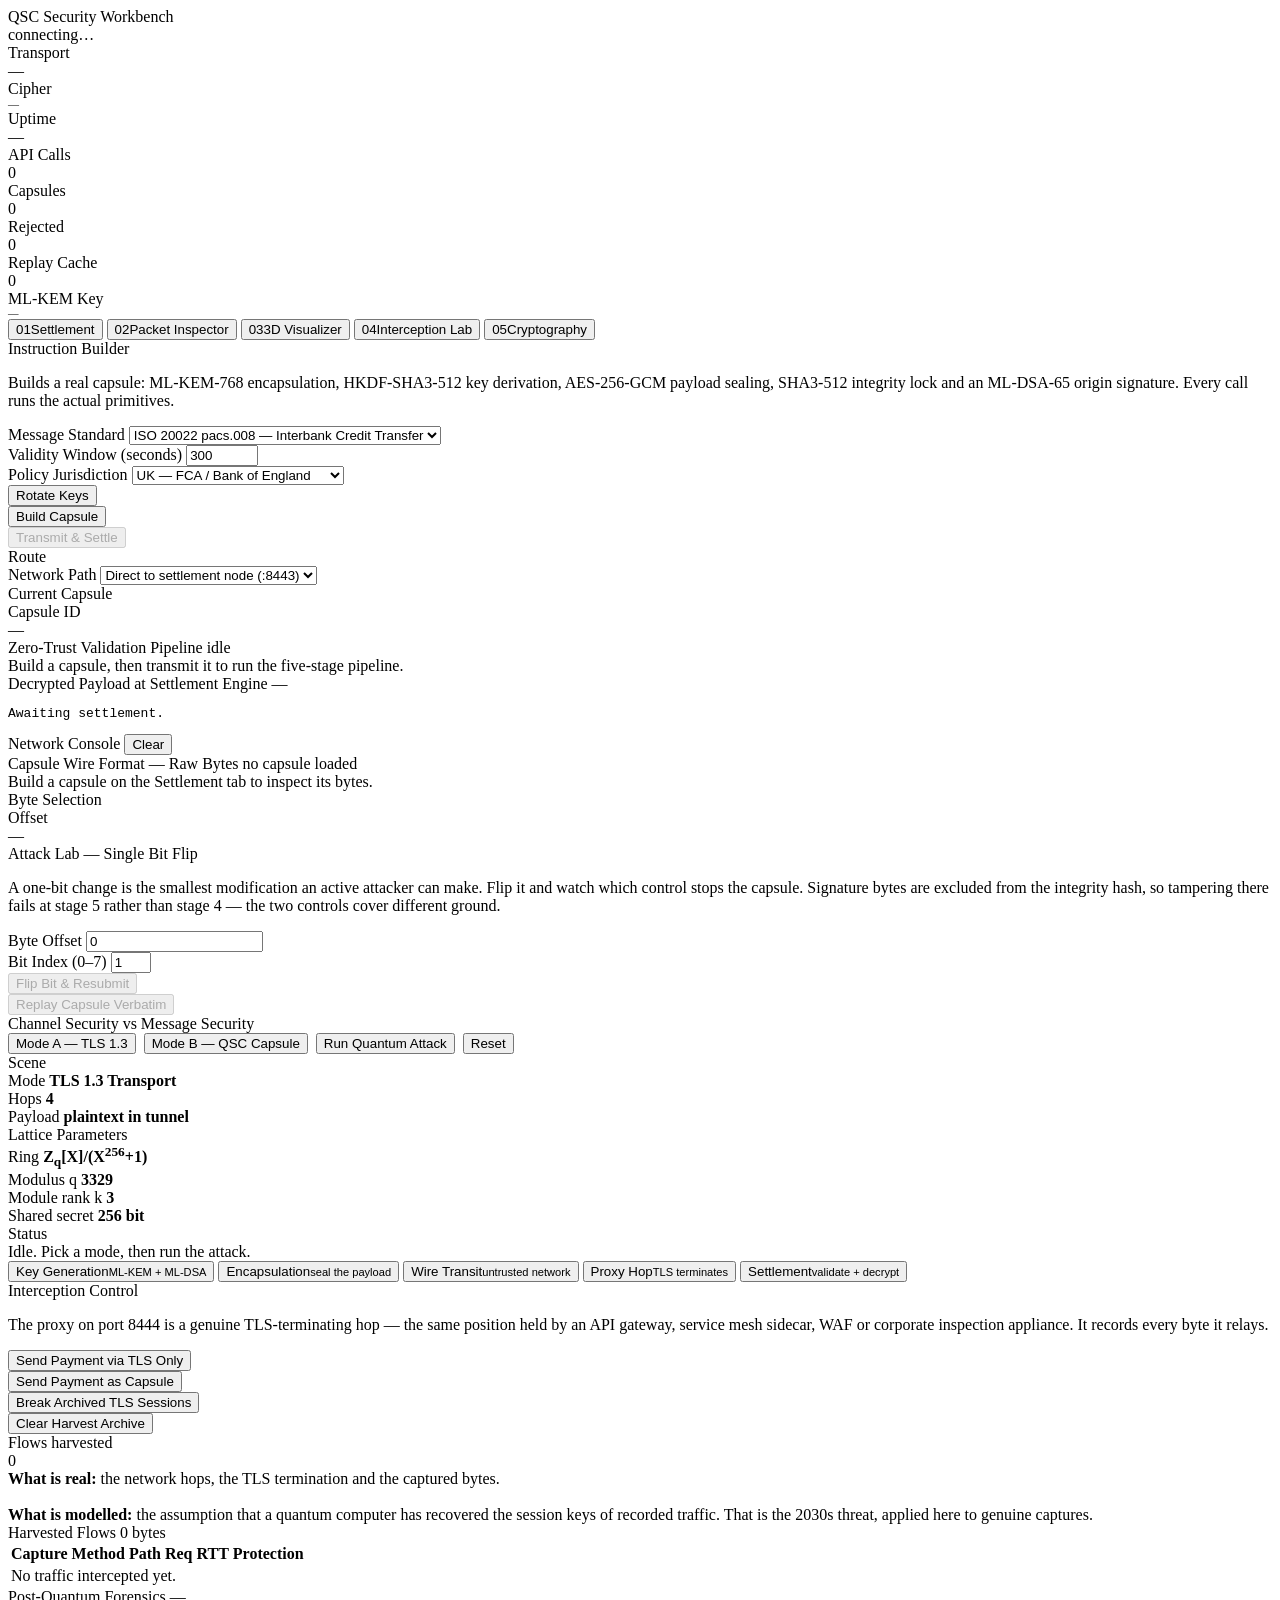
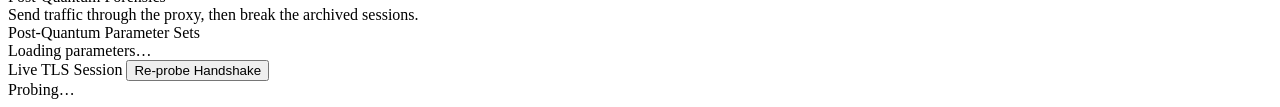
==== src/frontend/index.html @ 4dfcb510 "added workbench shell and terminal styling" ====
<!DOCTYPE html>
<html lang="en">
<head>
<meta charset="utf-8">
<meta name="viewport" content="width=device-width, initial-scale=1">
<title>QSC Security Workbench</title>
<link rel="stylesheet" href="/static/css/terminal.css">
<link rel="icon" href="data:image/svg+xml,<svg xmlns='http://www.w3.org/2000/svg' viewBox='0 0 16 16'><rect width='16' height='16' fill='%230a0c10'/><rect x='3' y='3' width='10' height='10' fill='none' stroke='%2310b981' stroke-width='1.5'/></svg>">
</head>
<body>

<!-- ===================== MASTHEAD ===================== -->
<header class="masthead">
  <div class="masthead__identity">
    <div class="masthead__title">QSC Security Workbench</div>
    <div class="masthead__subtitle" id="node-id">connecting&hellip;</div>
  </div>
  <div class="masthead__stats">
    <div class="stat">
      <div class="stat__label">Transport</div>
      <div class="stat__value stat__value--green" id="stat-tls"><span class="dot"></span>&mdash;</div>
    </div>
    <div class="stat">
      <div class="stat__label">Cipher</div>
      <div class="stat__value" id="stat-cipher" style="font-size:11px">&mdash;</div>
    </div>
    <div class="stat">
      <div class="stat__label">Uptime</div>
      <div class="stat__value" id="stat-uptime">&mdash;</div>
    </div>
    <div class="stat">
      <div class="stat__label">API Calls</div>
      <div class="stat__value stat__value--blue" id="stat-requests">0</div>
    </div>
    <div class="stat">
      <div class="stat__label">Capsules</div>
      <div class="stat__value" id="stat-capsules">0</div>
    </div>
    <div class="stat">
      <div class="stat__label">Rejected</div>
      <div class="stat__value stat__value--red" id="stat-rejected">0</div>
    </div>
    <div class="stat">
      <div class="stat__label">Replay Cache</div>
      <div class="stat__value stat__value--amber" id="stat-replay">0</div>
    </div>
    <div class="stat">
      <div class="stat__label">ML-KEM Key</div>
      <div class="stat__value" id="stat-kemfp" style="font-size:10.5px">&mdash;</div>
    </div>
  </div>
</header>

<!-- ===================== TABS ===================== -->
<nav class="tabs" role="tablist">
  <button class="tab" role="tab" data-view="settlement" aria-selected="true"><span class="tab__index">01</span>Settlement</button>
  <button class="tab" role="tab" data-view="inspector"  aria-selected="false"><span class="tab__index">02</span>Packet Inspector</button>
  <button class="tab" role="tab" data-view="visualizer" aria-selected="false"><span class="tab__index">03</span>3D Visualizer</button>
  <button class="tab" role="tab" data-view="intercept"  aria-selected="false"><span class="tab__index">04</span>Interception Lab</button>
  <button class="tab" role="tab" data-view="crypto"     aria-selected="false"><span class="tab__index">05</span>Cryptography</button>
</nav>

<main>

  <!-- ============ 01 SETTLEMENT ============ -->
  <section class="view is-active" id="view-settlement">
    <div class="grid grid--sidebar">

      <div class="panel">
        <div class="panel__head"><span class="panel__title">Instruction Builder</span></div>
        <div class="panel__body">
          <p class="section-note">
            Builds a real capsule: ML-KEM-768 encapsulation, HKDF-SHA3-512 key
            derivation, AES-256-GCM payload sealing, SHA3-512 integrity lock and
            an ML-DSA-65 origin signature. Every call runs the actual primitives.
          </p>

          <div class="field">
            <label class="field__label" for="payload-kind">Message Standard</label>
            <select id="payload-kind">
              <option value="pacs008">ISO 20022 pacs.008 &mdash; Interbank Credit Transfer</option>
              <option value="mt103">SWIFT MT103 &mdash; Customer Credit Transfer</option>
              <option value="card">Card Authorisation Record (PCI DSS)</option>
            </select>
          </div>

          <div class="field">
            <label class="field__label" for="ttl">Validity Window (seconds)</label>
            <input type="number" id="ttl" value="300" min="5" max="86400">
          </div>

          <div class="field">
            <label class="field__label" for="jurisdiction">Policy Jurisdiction</label>
            <select id="jurisdiction">
              <option value="UK">UK &mdash; FCA / Bank of England</option>
              <option value="EU">EU &mdash; ECB / TARGET2</option>
              <option value="US">US &mdash; Federal Reserve / CHIPS</option>
              <option value="IN">IN &mdash; RBI</option>
            </select>
          </div>

          <div class="btn-row">
            <button class="btn" id="btn-keys">Rotate Keys</button>
          </div>
          <div class="btn-row">
            <button class="btn btn--primary" id="btn-build">Build Capsule</button>
          </div>
          <div class="btn-row">
            <button class="btn btn--go" id="btn-settle" disabled>Transmit &amp; Settle</button>
          </div>

          <div class="divider"></div>
          <div class="split-head"><span>Route</span></div>
          <div class="field">
            <label class="field__label" for="route">Network Path</label>
            <select id="route">
              <option value="direct">Direct to settlement node (:8443)</option>
              <option value="proxy">Via interception proxy (:8444)</option>
            </select>
          </div>

          <div class="divider"></div>
          <div class="split-head"><span>Current Capsule</span></div>
          <div class="kv" id="capsule-summary">
            <div class="kv__k">Capsule ID</div><div class="kv__v">&mdash;</div>
          </div>
        </div>
      </div>

      <div class="panel">
        <div class="panel__head">
          <span class="panel__title">Zero-Trust Validation Pipeline</span>
          <span class="panel__meta" id="settle-status">idle</span>
        </div>
        <div class="panel__body panel__body--flush">
          <div id="stage-list">
            <div class="empty">Build a capsule, then transmit it to run the five-stage pipeline.</div>
          </div>
        </div>
        <div class="panel__head" style="border-top:1px solid var(--border)">
          <span class="panel__title">Decrypted Payload at Settlement Engine</span>
          <span class="panel__meta" id="decrypt-meta">&mdash;</span>
        </div>
        <div class="panel__body">
          <pre class="code" id="decrypted-output">Awaiting settlement.</pre>
        </div>
        <div class="panel__head" style="border-top:1px solid var(--border)">
          <span class="panel__title">Network Console</span>
          <button class="btn btn--inline" id="btn-clear-log">Clear</button>
        </div>
        <div class="panel__body panel__body--flush" style="max-height:210px">
          <div class="log" id="net-log"></div>
        </div>
      </div>
    </div>
  </section>

  <!-- ============ 02 PACKET INSPECTOR ============ -->
  <section class="view" id="view-inspector">
    <div class="grid grid--wide-left">

      <div class="panel">
        <div class="panel__head">
          <span class="panel__title">Capsule Wire Format &mdash; Raw Bytes</span>
          <span class="panel__meta" id="hex-meta">no capsule loaded</span>
        </div>
        <div class="legend" id="hex-legend"></div>
        <div class="panel__body panel__body--flush">
          <div class="hex" id="hex-view">
            <div class="empty">Build a capsule on the Settlement tab to inspect its bytes.</div>
          </div>
        </div>
      </div>

      <div class="panel">
        <div class="panel__head"><span class="panel__title">Byte Selection</span></div>
        <div class="panel__body">
          <div class="kv" id="byte-detail">
            <div class="kv__k">Offset</div><div class="kv__v">&mdash;</div>
          </div>
        </div>

        <div class="panel__head" style="border-top:1px solid var(--border)">
          <span class="panel__title">Attack Lab &mdash; Single Bit Flip</span>
        </div>
        <div class="panel__body">
          <p class="section-note">
            A one-bit change is the smallest modification an active attacker can make.
            Flip it and watch which control stops the capsule. Signature bytes are
            excluded from the integrity hash, so tampering there fails at stage 5
            rather than stage 4 &mdash; the two controls cover different ground.
          </p>
          <div class="field">
            <label class="field__label" for="flip-offset">Byte Offset</label>
            <input type="number" id="flip-offset" value="0" min="0">
          </div>
          <div class="field">
            <label class="field__label" for="flip-bit">Bit Index (0&ndash;7)</label>
            <input type="number" id="flip-bit" value="1" min="0" max="7">
          </div>
          <div class="btn-row">
            <button class="btn btn--danger" id="btn-flip" disabled>Flip Bit &amp; Resubmit</button>
          </div>
          <div class="btn-row">
            <button class="btn" id="btn-replay" disabled>Replay Capsule Verbatim</button>
          </div>
          <div id="attack-result"></div>
        </div>
      </div>
    </div>
  </section>

  <!-- ============ 03 3D VISUALIZER ============ -->
  <section class="view" id="view-visualizer">
    <div style="display:flex; flex-direction:column; height:100%">
      <div class="panel" style="flex:1 1 auto; min-height:0">
        <div class="panel__head">
          <span class="panel__title">Channel Security vs Message Security</span>
          <div style="display:flex; gap:8px; align-items:center">
            <button class="btn btn--inline" id="btn-mode-tls">Mode A &mdash; TLS 1.3</button>
            <button class="btn btn--inline" id="btn-mode-qsc">Mode B &mdash; QSC Capsule</button>
            <button class="btn btn--inline btn--danger" id="btn-attack">Run Quantum Attack</button>
            <button class="btn btn--inline" id="btn-reset3d">Reset</button>
          </div>
        </div>
        <div class="stage3d" id="stage3d">
          <div class="hud hud--tl">
            <div class="hud__title">Scene</div>
            <div>Mode <b id="hud-mode">TLS 1.3 Transport</b></div>
            <div>Hops <b id="hud-hops">4</b></div>
            <div>Payload <b id="hud-payload">plaintext in tunnel</b></div>
          </div>
          <div class="hud hud--tr">
            <div class="hud__title">Lattice Parameters</div>
            <div>Ring <b>Z<sub>q</sub>[X]/(X<sup>256</sup>+1)</b></div>
            <div>Modulus q <b>3329</b></div>
            <div>Module rank k <b>3</b></div>
            <div>Shared secret <b>256 bit</b></div>
          </div>
          <div class="hud hud--bl" id="hud-status">
            <div class="hud__title">Status</div>
            <div id="hud-status-text">Idle. Pick a mode, then run the attack.</div>
          </div>
        </div>
      </div>
      <div class="timeline" id="timeline">
        <button class="timeline__step is-active" data-step="0">Key Generation<small>ML-KEM + ML-DSA</small></button>
        <button class="timeline__step" data-step="1">Encapsulation<small>seal the payload</small></button>
        <button class="timeline__step" data-step="2">Wire Transit<small>untrusted network</small></button>
        <button class="timeline__step" data-step="3">Proxy Hop<small>TLS terminates</small></button>
        <button class="timeline__step" data-step="4">Settlement<small>validate + decrypt</small></button>
      </div>
    </div>
  </section>

  <!-- ============ 04 INTERCEPTION LAB ============ -->
  <section class="view" id="view-intercept">
    <div class="grid grid--sidebar">
      <div class="panel">
        <div class="panel__head"><span class="panel__title">Interception Control</span></div>
        <div class="panel__body">
          <p class="section-note">
            The proxy on port 8444 is a genuine TLS-terminating hop &mdash; the same
            position held by an API gateway, service mesh sidecar, WAF or corporate
            inspection appliance. It records every byte it relays.
          </p>
          <div class="btn-row">
            <button class="btn" id="btn-send-legacy">Send Payment via TLS Only</button>
          </div>
          <div class="btn-row">
            <button class="btn" id="btn-send-capsule">Send Payment as Capsule</button>
          </div>
          <div class="btn-row">
            <button class="btn btn--danger" id="btn-quantum">Break Archived TLS Sessions</button>
          </div>
          <div class="btn-row">
            <button class="btn" id="btn-clear-captures">Clear Harvest Archive</button>
          </div>
          <div class="divider"></div>
          <div class="kv" id="harvest-stats">
            <div class="kv__k">Flows harvested</div><div class="kv__v">0</div>
          </div>
          <div class="divider"></div>
          <p class="section-note" style="margin:0">
            <strong style="color:var(--text-meta)">What is real:</strong> the network hops,
            the TLS termination and the captured bytes.<br><br>
            <strong style="color:var(--text-meta)">What is modelled:</strong> the assumption
            that a quantum computer has recovered the session keys of recorded
            traffic. That is the 2030s threat, applied here to genuine captures.
          </p>
        </div>
      </div>

      <div class="panel">
        <div class="panel__head">
          <span class="panel__title">Harvested Flows</span>
          <span class="panel__meta" id="capture-meta">0 bytes</span>
        </div>
        <div class="panel__body panel__body--flush" style="max-height:230px">
          <table class="data">
            <thead><tr><th>Capture</th><th>Method</th><th>Path</th><th class="num">Req</th><th class="num">RTT</th><th>Protection</th></tr></thead>
            <tbody id="capture-rows"><tr><td colspan="6"><div class="empty">No traffic intercepted yet.</div></td></tr></tbody>
          </table>
        </div>
        <div class="panel__head" style="border-top:1px solid var(--border)">
          <span class="panel__title">Post-Quantum Forensics</span>
          <span class="panel__meta" id="forensics-meta">&mdash;</span>
        </div>
        <div class="panel__body" id="forensics">
          <div class="empty">Send traffic through the proxy, then break the archived sessions.</div>
        </div>
      </div>
    </div>
  </section>

  <!-- ============ 05 CRYPTOGRAPHY ============ -->
  <section class="view" id="view-crypto">
    <div class="grid grid--2">
      <div class="panel">
        <div class="panel__head"><span class="panel__title">Post-Quantum Parameter Sets</span></div>
        <div class="panel__body" id="crypto-params">
          <div class="empty">Loading parameters&hellip;</div>
        </div>
      </div>
      <div class="panel">
        <div class="panel__head">
          <span class="panel__title">Live TLS Session</span>
          <button class="btn btn--inline" id="btn-probe">Re-probe Handshake</button>
        </div>
        <div class="panel__body" id="tls-details">
          <div class="empty">Probing&hellip;</div>
        </div>
      </div>
    </div>
  </section>

</main>

<script src="/static/js/vendor/three.min.js"></script>
<script src="/static/js/api_client.js"></script>
<script src="/static/js/hex_inspector.js"></script>
<script src="/static/js/attack_lab.js"></script>
<script src="/static/js/visualizer_3d.js"></script>
<script src="/static/js/workbench.js"></script>
</body>
</html>
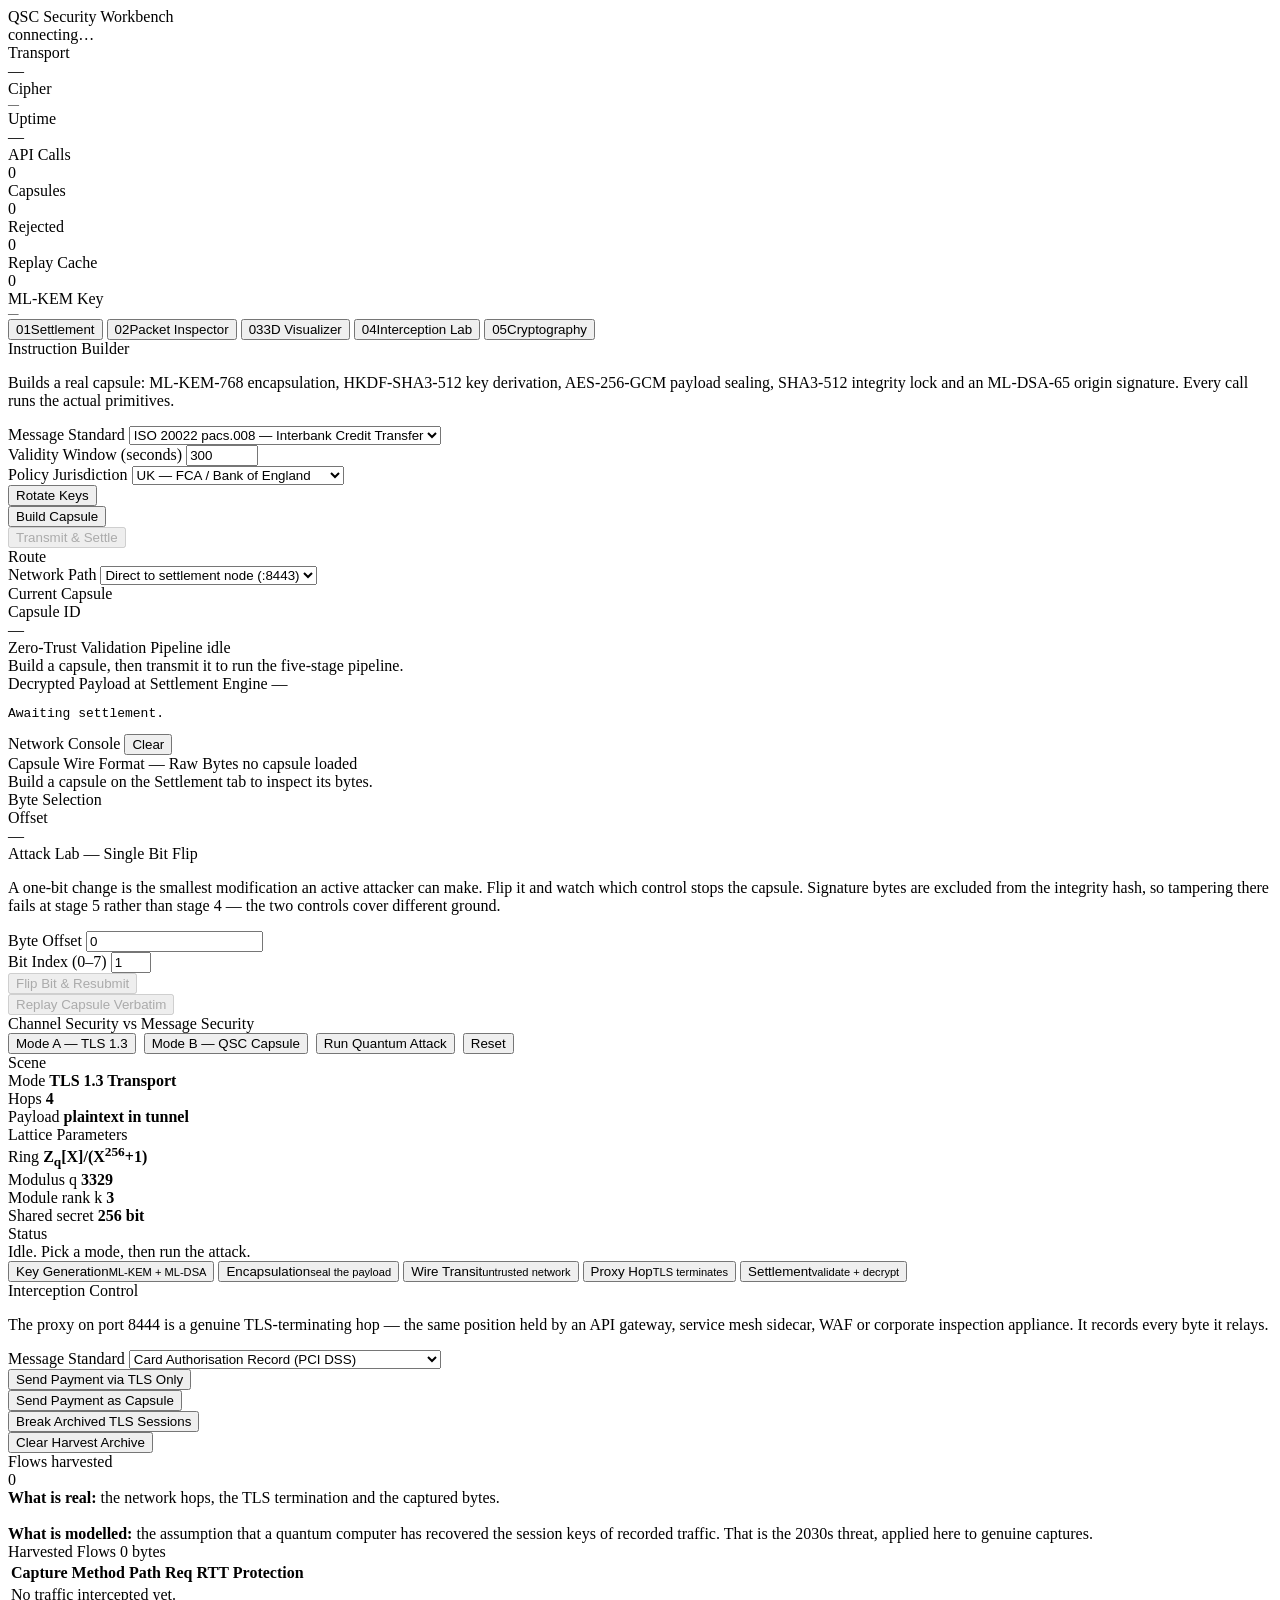
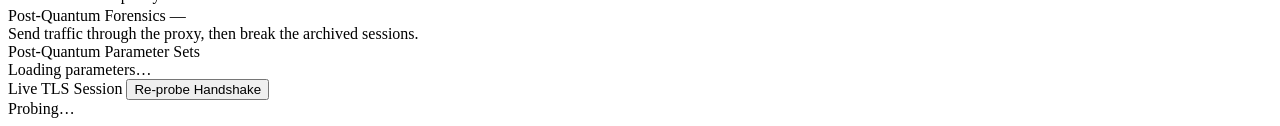
==== commit b83ea083: "fixed proxy cors and interception controls" ====
--- a/src/frontend/index.html
+++ b/src/frontend/index.html
@@ -264,6 +264,15 @@
             position held by an API gateway, service mesh sidecar, WAF or corporate
             inspection appliance. It records every byte it relays.
           </p>
+          <div class="field">
+            <label class="field__label" for="intercept-kind">Message Standard</label>
+            <select id="intercept-kind">
+              <option value="card">Card Authorisation Record (PCI DSS)</option>
+              <option value="pacs008">ISO 20022 pacs.008 &mdash; Interbank Credit Transfer</option>
+              <option value="mt103">SWIFT MT103 &mdash; Customer Credit Transfer</option>
+            </select>
+          </div>
+
           <div class="btn-row">
             <button class="btn" id="btn-send-legacy">Send Payment via TLS Only</button>
           </div>
@@ -338,6 +347,7 @@
 
 <script src="/static/js/vendor/three.min.js"></script>
 <script src="/static/js/api_client.js"></script>
+<script src="/static/js/pipeline_view.js"></script>
 <script src="/static/js/hex_inspector.js"></script>
 <script src="/static/js/attack_lab.js"></script>
 <script src="/static/js/visualizer_3d.js"></script>
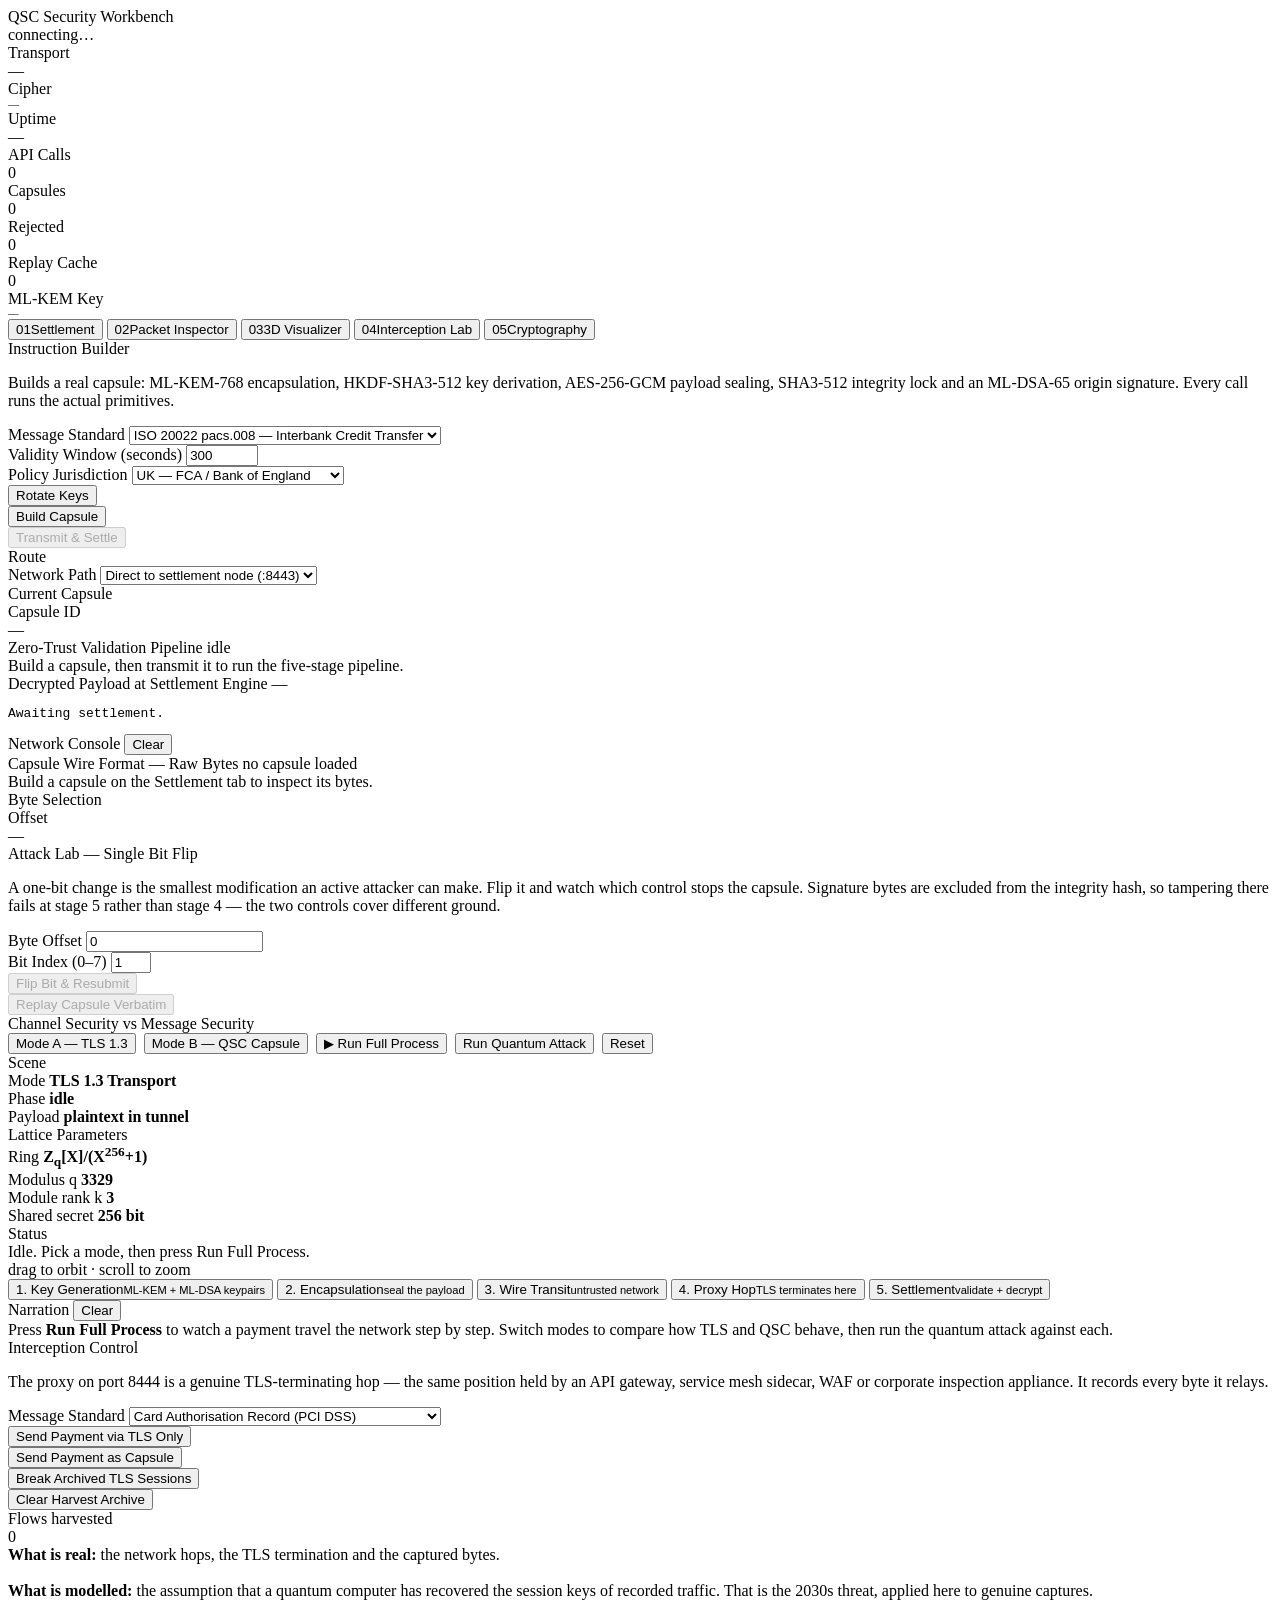
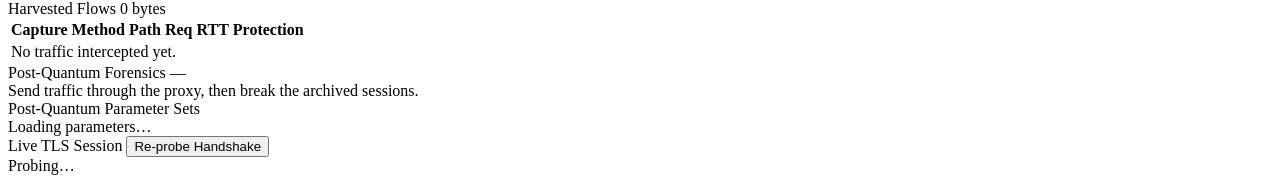
==== commit a56ed331: "visualizer now plays the full sequence with narration" ====
--- a/src/frontend/index.html
+++ b/src/frontend/index.html
@@ -212,22 +212,25 @@
 
   <!-- ============ 03 3D VISUALIZER ============ -->
   <section class="view" id="view-visualizer">
-    <div style="display:flex; flex-direction:column; height:100%">
-      <div class="panel" style="flex:1 1 auto; min-height:0">
+    <div class="grid grid--viz">
+
+      <div class="panel">
         <div class="panel__head">
           <span class="panel__title">Channel Security vs Message Security</span>
           <div style="display:flex; gap:8px; align-items:center">
             <button class="btn btn--inline" id="btn-mode-tls">Mode A &mdash; TLS 1.3</button>
             <button class="btn btn--inline" id="btn-mode-qsc">Mode B &mdash; QSC Capsule</button>
+            <button class="btn btn--inline btn--go" id="btn-run">&#9654; Run Full Process</button>
             <button class="btn btn--inline btn--danger" id="btn-attack">Run Quantum Attack</button>
             <button class="btn btn--inline" id="btn-reset3d">Reset</button>
           </div>
         </div>
+
         <div class="stage3d" id="stage3d">
           <div class="hud hud--tl">
             <div class="hud__title">Scene</div>
             <div>Mode <b id="hud-mode">TLS 1.3 Transport</b></div>
-            <div>Hops <b id="hud-hops">4</b></div>
+            <div>Phase <b id="hud-phase">idle</b></div>
             <div>Payload <b id="hud-payload">plaintext in tunnel</b></div>
           </div>
           <div class="hud hud--tr">
@@ -239,17 +242,36 @@
           </div>
           <div class="hud hud--bl" id="hud-status">
             <div class="hud__title">Status</div>
-            <div id="hud-status-text">Idle. Pick a mode, then run the attack.</div>
-          </div>
-        </div>
-      </div>
-      <div class="timeline" id="timeline">
-        <button class="timeline__step is-active" data-step="0">Key Generation<small>ML-KEM + ML-DSA</small></button>
-        <button class="timeline__step" data-step="1">Encapsulation<small>seal the payload</small></button>
-        <button class="timeline__step" data-step="2">Wire Transit<small>untrusted network</small></button>
-        <button class="timeline__step" data-step="3">Proxy Hop<small>TLS terminates</small></button>
-        <button class="timeline__step" data-step="4">Settlement<small>validate + decrypt</small></button>
-      </div>
+            <div id="hud-status-text">Idle. Pick a mode, then press Run Full Process.</div>
+          </div>
+          <div class="stage3d__hint">drag to orbit &middot; scroll to zoom</div>
+        </div>
+
+        <div class="timeline" id="timeline">
+          <button class="timeline__step is-active" data-step="0">1. Key Generation<small>ML-KEM + ML-DSA keypairs</small></button>
+          <button class="timeline__step" data-step="1">2. Encapsulation<small>seal the payload</small></button>
+          <button class="timeline__step" data-step="2">3. Wire Transit<small>untrusted network</small></button>
+          <button class="timeline__step" data-step="3">4. Proxy Hop<small>TLS terminates here</small></button>
+          <button class="timeline__step" data-step="4">5. Settlement<small>validate + decrypt</small></button>
+        </div>
+      </div>
+
+      <div class="panel">
+        <div class="panel__head">
+          <span class="panel__title">Narration</span>
+          <button class="btn btn--inline" id="btn-clear-viz-log">Clear</button>
+        </div>
+        <div class="panel__body panel__body--flush">
+          <div class="narrate" id="viz-log">
+            <div class="empty">
+              Press <strong>Run Full Process</strong> to watch a payment travel the
+              network step by step. Switch modes to compare how TLS and QSC behave,
+              then run the quantum attack against each.
+            </div>
+          </div>
+        </div>
+      </div>
+
     </div>
   </section>
 
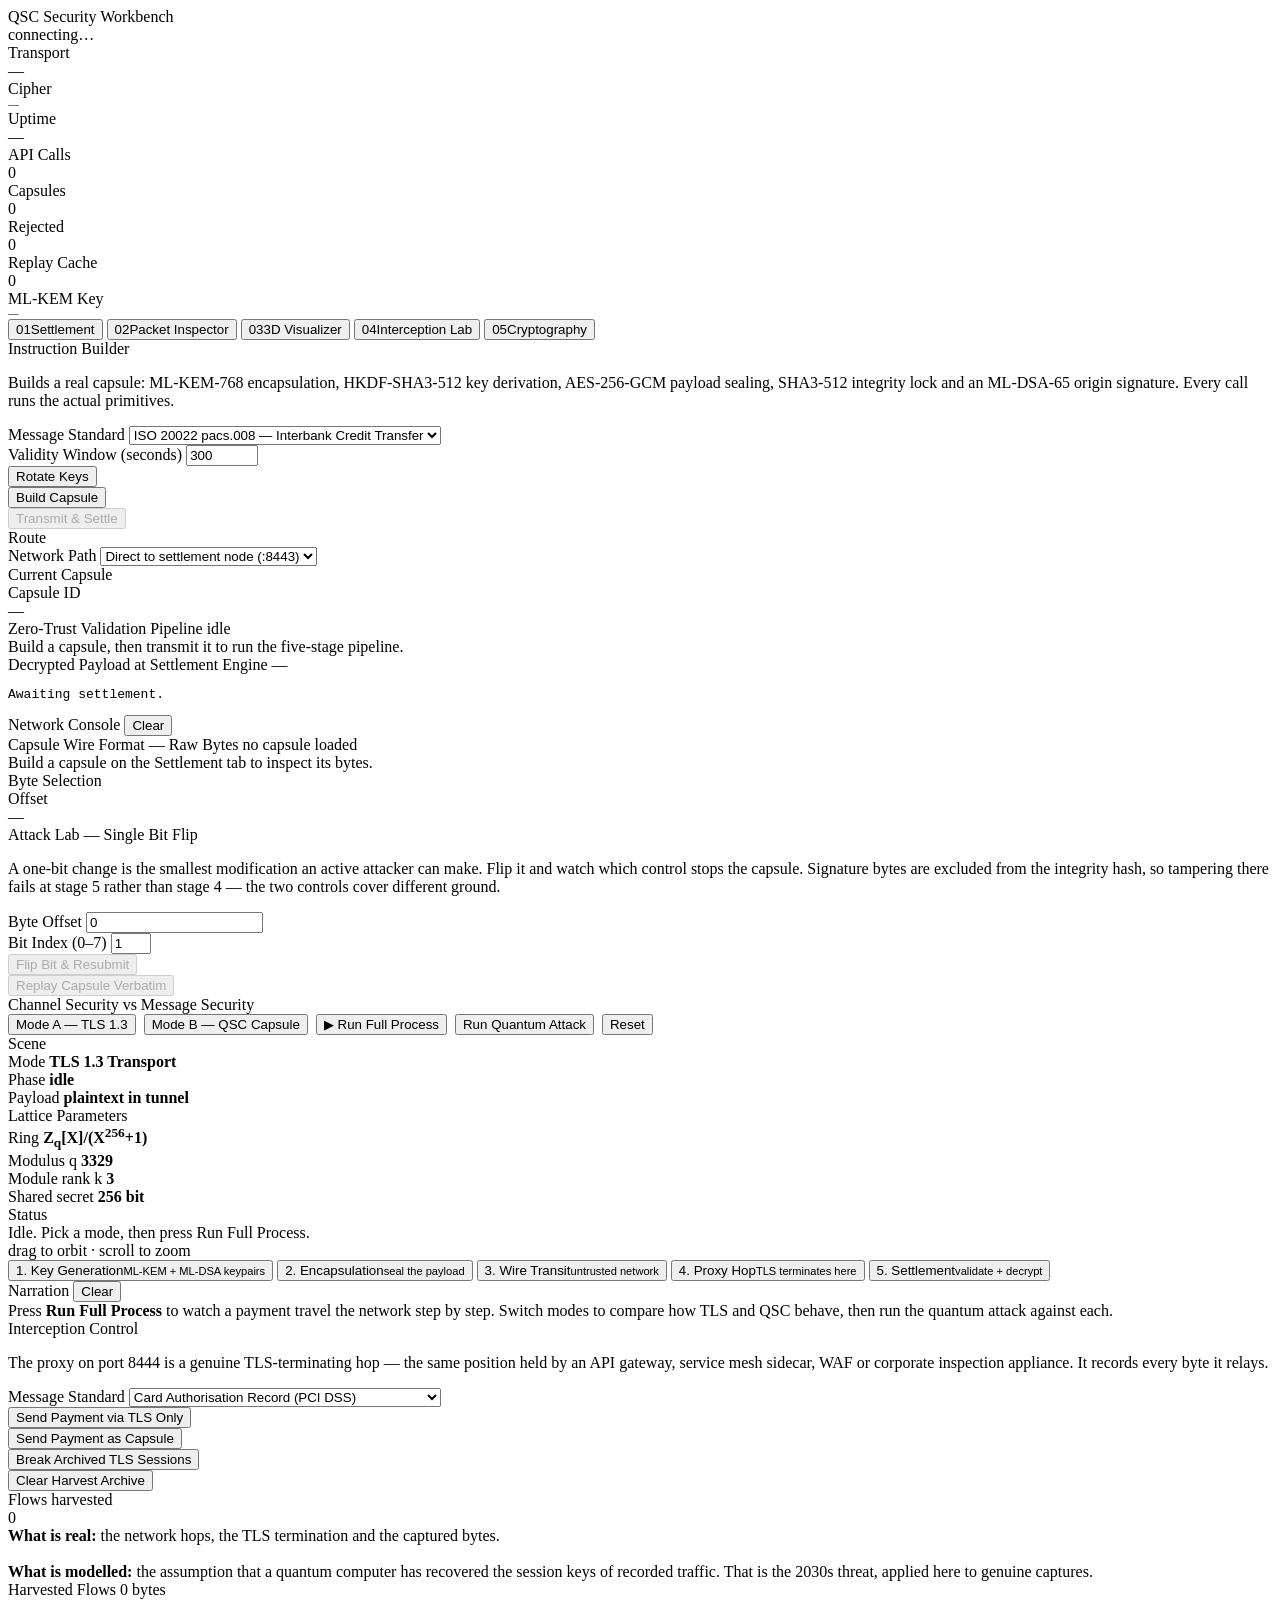
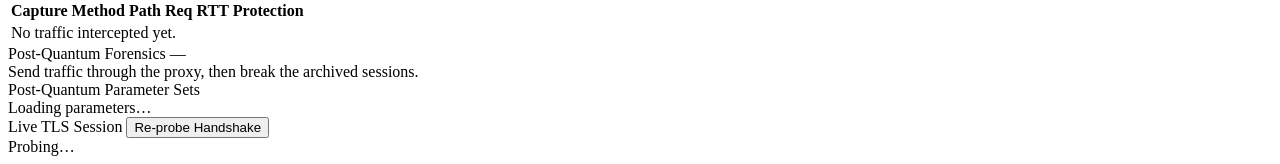
==== commit b9442c1d: "fix: remove dropdown" ====
--- a/src/frontend/index.html
+++ b/src/frontend/index.html
@@ -89,15 +89,6 @@
             <input type="number" id="ttl" value="300" min="5" max="86400">
           </div>
 
-          <div class="field">
-            <label class="field__label" for="jurisdiction">Policy Jurisdiction</label>
-            <select id="jurisdiction">
-              <option value="UK">UK &mdash; FCA / Bank of England</option>
-              <option value="EU">EU &mdash; ECB / TARGET2</option>
-              <option value="US">US &mdash; Federal Reserve / CHIPS</option>
-              <option value="IN">IN &mdash; RBI</option>
-            </select>
-          </div>
 
           <div class="btn-row">
             <button class="btn" id="btn-keys">Rotate Keys</button>
